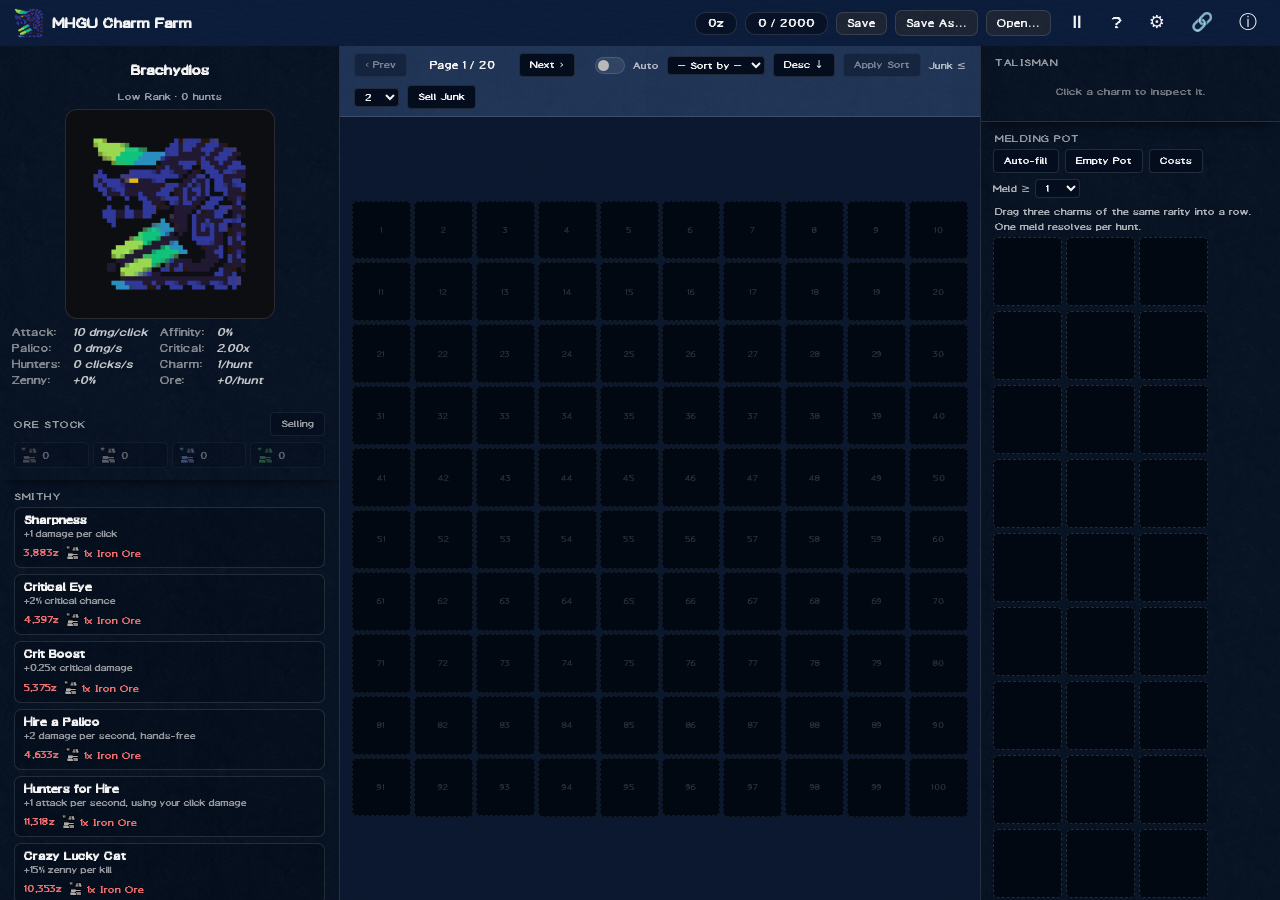
==== docs/index.html @ 4067bcff "Add MHGU Armor Viewer to the modal, and colour its links complementary Links were tinted with the th" ====
<!DOCTYPE html>
<html lang="en">
<head>
<meta charset="UTF-8">
<meta name="viewport" content="width=device-width, initial-scale=1.0">
<title>MHGU Charm Farm</title>
<link rel="icon" type="image/png" href="assets/icons/icon_talisman_r10.png">
<link rel="stylesheet" href="styles.css?v=35">
</head>
<body>
<div id="app">

  <!-- Title bar -->
  <header class="titlebar titlebar-header">
    <img class="title-icon" id="titleIcon" src="assets/MonsterIcons/MHGU-Brachydios_Icon.webp" alt="">
    <h1>MHGU Charm Farm</h1>
    <span id="zennyPill" class="progress-pill first" title="Zenny">0z</span>
    <span id="capacityPill" class="progress-pill" title="Charms in the box">0 / 2000</span>
    <!-- Hidden until the first one turns up: a pill reading "0" for the first several
         thousand hunts is just a reminder you haven't got one. -->
    <span id="godPill" class="progress-pill god-pill hidden" title="God charms found">
      <img src="assets/icons/icon_talisman_r10.png" alt="" class="god-pill-icon"><span id="godPillCount">0</span>
    </span>
    <!-- Same rule as the god pill: nothing to show until you've earned one. -->
    <span id="prestigePill" class="progress-pill prestige-pill hidden" title="Prestige">
      Prestige <span id="prestigePillCount">0</span>
    </span>
    <button id="saveBtn"   class="btn tiny">Save <span id="dirtyDot" class="dirty-dot hidden">●</span></button>
    <button id="saveAsBtn" class="btn tiny">Save As…</button>
    <button id="openBtn"   class="btn tiny">Open…</button>
    <input type="file" id="importFile" accept=".json,application/json" class="hidden">
    <button id="pauseBtn" class="icon-btn" title="Pause the farm" aria-label="Pause the farm" aria-pressed="false">&#9208;</button>
    <button id="helpBtn" class="icon-btn" title="Controls" aria-label="Controls">?</button>
    <button id="settingsBtn" class="icon-btn" title="Settings" aria-label="Settings">&#9881;</button>
    <button id="linksBtn" class="icon-btn" title="Other MHGU apps" aria-label="Other MHGU apps">&#128279;</button>
    <button id="aboutBtn" class="icon-btn" title="About / Attributions" aria-label="About">&#9432;</button>
  </header>

  <div class="farm-layout">

    <!-- The monster and your ore are docked to the top of the column and stay put
         while the smithy scrolls beneath them — you're reading both while you shop. -->
    <aside class="farm-col arena-col">
      <div class="arena-dock">
      <div class="arena">
        <div class="arena-name" id="arenaName">Brachydios</div>
        <div class="arena-rank" id="arenaRank">Low Rank · 0 hunts</div>
        <button type="button" class="arena-target" id="target" aria-label="Attack">
          <img id="targetImg" src="assets/MonsterIcons/MHGU-Brachydios_Icon.webp" alt="">
        </button>
        <!-- Two columns, filled by row. Down the left is where the damage comes from —
             your clicks, the Palicoes, the hired hunters. Down the right is what the
             hunt gives back for it. -->
        <div class="arena-stats">
          <span><b>Attack:</b> <i id="statDmg" title="Damage per click">1 dmg/click</i></span>
          <span><b>Affinity:</b> <i id="statCrit" title="Chance of a critical hit">0%</i></span>
          <span><b>Palico:</b> <i id="statDps">0 dmg/s</i></span>
          <span><b>Critical:</b> <i id="statCritMult" title="Critical damage multiplier">1.00x</i></span>
          <span><b>Hunters:</b> <i id="statAuto">0 clicks/s</i></span>
          <span><b>Charm:</b> <i id="statDrop">1/hunt</i></span>
          <!-- The two skills whose effect is otherwise invisible: everything else here
               shows up in the fight, but Crazy Lucky Cat and Good Luck only show up in
               your wallet and your ore stock. Kept as a pair on their own row. -->
          <span><b>Zenny:</b> <i id="statZenny" title="Crazy Lucky Cat">+0%</i></span>
          <span><b>Ore:</b> <i id="statOre" title="Good Luck">+0/hunt</i></span>
          <!-- No god charm count here: the titlebar pill carries it, and this panel is
               about the fight in front of you. -->
        </div>
      </div>

      <!-- Ore stays with the monster it came from — it's what you check as you shop.
           The heading carries the sell/buy toggle so the strip can be both shop windows
           without a second row of controls. -->
      <div class="panel-title ore-title">Ore stock
        <button type="button" id="oreModeBtn" class="nav-btn ore-mode">Selling</button>
      </div>
      <div class="ore-strip" id="oreStrip"></div>
      </div>

      <div class="panel-title">Smithy</div>
      <div class="shop" id="shop"></div>
    </aside>

    <!-- Charm box -->
    <div class="farm-col box-col">
      <div class="box-nav">
        <button id="prevPage" class="nav-btn">&lsaquo; Prev</button>
        <span id="pageIndicator" class="page-indicator">Page 1 / 20</span>
        <button id="nextPage" class="nav-btn">Next &rsaquo;</button>
        <span class="spacer"></span>
        <button type="button" class="toggle mini" id="autoSortToggle" role="switch" aria-checked="false"
          aria-label="Auto-sort after each hunt"
          title="Re-apply this sort after every hunt"></button>
        <span class="nav-label">Auto</span>
        <select id="sortKey" class="mini-select">
          <option value="">— Sort by —</option>
          <option value="rarity">Rarity</option>
          <option value="slots">Slots</option>
          <option value="value">Value</option>
          <option value="skill">Skill points</option>
          <option value="name">Skill name</option>
        </select>
        <button id="sortDir" class="nav-btn" title="Toggle sort direction">Desc ↓</button>
        <button id="applySort" class="nav-btn" disabled>Apply Sort</button>
        <label for="junkRarity" class="nav-label">Junk ≤</label>
        <select id="junkRarity" class="mini-select" title="Highest rarity Sell Junk will take">
          <option value="1">1</option>
          <option value="2" selected>2</option>
          <option value="3">3</option>
          <option value="4">4</option>
          <option value="5">5</option>
          <option value="6">6</option>
          <option value="7">7</option>
          <option value="8">8</option>
          <option value="9">9</option>
          <option value="10">10</option>
        </select>
        <button id="sellJunkBtn" class="nav-btn" title="Sell every charm up to that rarity. God charms are never sold.">Sell Junk</button>
      </div>
      <div class="box-grid-area">
        <div id="grid" class="box-grid"></div>
      </div>
    </div>

    <!-- Inspected talisman, then the melding pot -->
    <aside class="farm-col pot-col">
      <!-- The charm you're inspecting is docked to the top of the column and stays
           put while the pot scrolls under it — it's the thing you're reading while
           deciding what to feed in, so it shouldn't leave the screen to do it. -->
      <div class="detail-dock">
        <div class="panel-title">Talisman</div>
        <div class="detail" id="detail"></div>
      </div>

      <div class="panel-title">Melding Pot</div>
      <!-- Actions and status sit above the ten rows: the rows are tall enough to push
           anything under them off a 720px screen, and these are the controls you
           reach for most. -->
      <div class="pot-actions">
        <button id="autoFillBtn" class="nav-btn" title="Load rows from whatever you have three of">Auto-fill</button>
        <button id="emptyPotBtn" class="nav-btn" title="Send every charm in the pot back to the box">Empty Pot</button>
        <button id="costBtn" class="nav-btn" title="What each meld costs">Costs</button>
        <span class="pot-filter">
        <label for="meldMin" class="nav-label">Meld &ge;</label>
        <select id="meldMin" class="mini-select" title="Lowest rarity Auto-fill and Maximeld XIV will feed to the pot">
          <option value="1" selected>1</option>
          <option value="2">2</option>
          <option value="3">3</option>
          <option value="4">4</option>
          <option value="5">5</option>
          <option value="6">6</option>
          <option value="7">7</option>
          <option value="8">8</option>
          <option value="9">9</option>
          <option value="10">10</option>
        </select>
        </span>
      </div>
      <div class="pot-status" id="potStatus"></div>
      <div class="pot" id="pot"></div>
    </aside>

  </div>
</div>

<!-- Confirm -->
<div id="confirmModal" class="modal hidden">
  <div class="modal-card">
    <h2 id="confirmTitle">Confirm</h2>
    <div id="confirmBody"></div>
    <div class="row end gap">
      <button id="confirmOk" class="btn">OK</button>
      <button id="confirmCancel" class="btn">Cancel</button>
    </div>
  </div>
</div>

<!-- Melding costs -->
<div id="costModal" class="modal hidden">
  <div class="modal-card">
    <h2>Melding Costs</h2>
    <p class="muted">The fee is set by what you feed in, not by what comes back. Zenny only —
      the pot never asks for ore. A row you can't pay for says so instead of taking the charms.</p>
    <!-- Built from ROLL.meldFee every time the dialog opens, so it can't drift from the
         number actually charged, and so what you can afford is current. -->
    <div class="cost-table" id="costTable"></div>
    <div class="row end gap">
      <button id="costClose" class="btn">Close</button>
    </div>
  </div>
</div>

<!-- Other MHGU apps dialog -->
<div id="linksModal" class="modal hidden">
  <div class="modal-card">
    <h2>Other MHGU Apps</h2>
    <p class="muted">Companion fan tools by the same author. Each opens in a new tab.</p>
    <ul class="app-links">
      <li>
        <a href="https://armoredraven17.github.io/MHGU-Quest-Randomizer/" target="_blank" rel="noopener">Quest Randomizer</a>
        <span class="app-desc">Rolls random quests when you can't decide what to hunt.</span>
      </li>
      <li>
        <a href="https://armoredraven17.github.io/mhgu-collection-tracker/" target="_blank" rel="noopener">Collection Tracker</a>
        <span class="app-desc">Tracks which weapons, armor and Palico gear you own, and what it costs to finish them.</span>
      </li>
      <li>
        <a href="https://armoredraven17.github.io/mhgu-equipment-box/" target="_blank" rel="noopener">Equipment Box</a>
        <span class="app-desc">Mirrors the in-game box — 2000 hunter slots and 1000 Palico — so you can plan where things sit.</span>
      </li>
      <li>
        <a href="https://armoredraven17.github.io/MHGU-Bingo/" target="_blank" rel="noopener">Bingo</a>
        <span class="app-desc">Builds a bingo card of hunting goals, with a shareable seed so a group can race the same board.</span>
      </li>
      <li>
        <a href="https://armoredraven17.github.io/MHGU-Hunting-Log/" target="_blank" rel="noopener">Hunting Log</a>
        <span class="app-desc">Keeps a running record of your hunts — what you were after, what you wore, who came along.</span>
      </li>
      <li>
        <a href="https://armoredraven17.github.io/MHGU-Zenny-Gauntlet/" target="_blank" rel="noopener">Zenny Gauntlet</a>
        <span class="app-desc">A scored challenge run — fail a hunt or get carted and you lose that weapon/style combo for the rest of the run.</span>
      </li>
      <li>
        <a href="https://armoredraven17.github.io/mhgu-set-builder/" target="_blank" rel="noopener">Set Builder</a>
        <span class="app-desc">Assemble a full set by hand and see exactly which skills it activates.</span>
      </li>
      <li>
        <a href="https://armoredraven17.github.io/mhgu-weapon-trees/" target="_blank" rel="noopener">Weapon Trees</a>
        <span class="app-desc">Browse every weapon upgrade tree, with full stats on any node you click.</span>
      </li>
      <li>
        <a href="https://armoredraven17.github.io/MHGU-Challenge-Run/" target="_blank" rel="noopener">Challenge Run</a>
        <span class="app-desc">A permadeath challenge run — start from a root weapon, lose it on any quest failure, clear every Key Quest.</span>
      </li>
      <li class="current">
        <span class="app-name">Charm Farm <span class="app-here">you are here</span></span>
        <span class="app-desc">A Clicker/Idle game about beating up various Brachydios until you finally get the desired God Charms you always wanted.</span>
      </li>
      <li>
        <a href="https://armoredraven17.github.io/mhgu-talisman-bingo/" target="_blank" rel="noopener">Talisman Bingo</a>
        <span class="app-desc">A bingo card of talisman conditions — keep drawing charms until one finally fills the line you needed.</span>
      </li>
      <li>
        <a href="https://armoredraven17.github.io/mhgu-fishing/" target="_blank" rel="noopener">Fishing</a>
        <span class="app-desc">A fishing sim on the game's own tables — prepare at camp, travel to a locale, come home with the catch.</span>
      </li>
      <li>
        <a href="https://armoredraven17.github.io/mhgu-armor-viewer/" target="_blank" rel="noopener">Armor Viewer</a>
        <span class="app-desc">Renders a hunter in 3D with every armor piece swappable, so you can mix and match a set.</span>
      </li>
    </ul>
    <div class="row end gap">
      <button id="linksClose" class="btn">Close</button>
    </div>
  </div>
</div>

<!-- Controls -->
<div id="helpModal" class="modal hidden">
  <div class="modal-card">
    <h2>Controls</h2>

    <div class="set-title">The hunt</div>
    <dl class="help-list">
      <dt>Click the monster</dt><dd>Deal damage. At zero HP it drops charms, ore and zenny</dd>
      <dt><kbd>Space</kbd></dt><dd>Same as clicking — hold it down</dd>
      <dt>Smithy</dt><dd>Spend zenny <em>and</em> ore on upgrades. Ore comes from the variant wearing that ore's colours</dd>
      <dt>Palico vs hunter</dt><dd>A hired Palico adds flat damage per second. A
        <b>Hunter for Hire</b> throws a real attack instead — it uses your click damage and
        can crit, so hunters get better the more you've spent on hitting harder</dd>
      <dt>Ore chip</dt><dd>Click to sell that ore</dd>
      <dt>Prestige</dt><dd>Clears the smithy and starts the climb again for a permanent
        bonus to charms, damage and zenny. Upgrades, zenny, ore and rank reset, and the
        charm box is sold off into the new run's wallet. <b>God charms are never sold</b>
        — they, your unlocked themes and every hire are kept</dd>
      <dt>God charm</dt><dd>A <b>Creator Talisman</b> — rarity 10 — with three slots and
        <b>both</b> skills at the top of their range. Nothing below rarity 10 counts, however
        it rolls. It glows gold in the box, Sell Junk will never take one, and it can't be
        fed to the pot — melding one away could only ever be a mistake. If one drops while
        the box is full it takes the place of your cheapest ordinary charm rather than
        being lost</dd>
      <dt>Junk ≤</dt><dd>Sets the highest rarity Sell Junk will clear out</dd>
      <dt>Maximeld XIV</dt><dd>Reloads the Melding Pot after every hunt, taking whatever
        <b>Meld &ge;</b> allows. A Prestige sells the box off and stands him down, so the
        new run starts clear — click him to start the pot again, or let the box reach
        1900 of 2000 and he goes back on by himself rather than let drops be lost</dd>
      <dt>Neko (Means Cat)</dt><dd>Sells your junk charms at whatever <b>Junk &le;</b> is set
        to — handy because low rarities you never hold three of can't reach the pot at all</dd>
      <dt>Argosy Captain</dt><dd>Sells ore no remaining upgrade will ask for and trims the
        surplus of the rest, then buys the last few of anything an upgrade is nearly ready
        for — never so many that the upgrade itself falls out of reach</dd>
      <dt>Kokoto Gal</dt><dd>Spends your zenny and ore on upgrades, clearing a rung of the
        ore ladder before climbing to the next</dd>
      <dt>Guild Manager</dt><dd>Prestiges for you the moment the smithy is finished, and
        lends one attack per second for every Prestige you have — hires survive a Prestige,
        so those attacks are what you still have while the next climb starts from
        nothing, and they grow as the climbs get longer. Only appears once
        you have prestiged at least once</dd>
      <dt>Standing a hire down</dt><dd><b>Click a hire in the smithy</b> to stop them, and
        click again to put them back to work — useful when you're saving for something
        Kokoto would spend, or want the pot left alone. Every hire is a one-off costing a
        stack of G-rank ore, and they are kept through a Prestige</dd>
      <dt>Away from the tab</dt><dd>Palicoes and hired hunters keep working while the page
        is closed, up to 8 hours' worth. You're told what they caught when you come back</dd>
    </dl>

    <div class="set-title">The box and the pot</div>
    <dl class="help-list">
      <dt>Click a charm</dt><dd>Inspect it</dd>
      <dt>Drag to the pot</dt><dd>Load a charm into a melding slot</dd>
      <dt>Click a pot slot</dt><dd>Send that charm back to the box</dd>
      <dt>Melding</dt><dd>Three charms of the <b>same rarity</b> become one charm of the
        <b>next rarity up</b> — three rarity 1s make a rarity 2. Rarity 10 is the ceiling, so
        three 10s return a 10, which is still a fresh roll on the best table. As in the game,
        <b>one meld resolves per hunt</b> — load the pot, then go killing. Whatever has
        been waiting longest goes first, so a row you just filled never jumps ahead of one
        already on the stack. Each row shows how many hunts away its turn is</dd>
      <dt>Auto-fill</dt><dd>Loads rows from whatever you have three-of, best rarity first</dd>
      <dt><kbd>Ctrl</kbd> + <kbd>S</kbd></dt><dd>Save to a file</dd>
      <dt><kbd>Esc</kbd></dt><dd>Close a dialog</dd>
    </dl>

    <div class="set-title">The roster</div>
    <p class="muted">Every Brachydios below the Raging one is the same sprite wearing an ore's
      colours. Which ones can show up depends on your rank, matching the ranks that ore can
      actually be mined at in the game.</p>
    <div class="roster" id="roster"></div>

    <div class="row end gap">
      <button id="helpClose" class="btn">Close</button>
    </div>
  </div>
</div>

<!-- About / Attributions -->
<div id="aboutModal" class="modal hidden">
  <div class="modal-card">
    <h2>About / Attributions</h2>
    <p>An unofficial, non-commercial fan toy: grind a Brachydios for talismans, then feed
      three of a rarity into the Melding Pot to get one of the next rarity up. The charms it
      rolls are real — every skill and point value comes from the game's own charm tables, so
      nothing it produces is something MHGU couldn't give you.</p>
    <p><strong>Development:</strong> Built by the author with substantial help from
      <a href="https://claude.com/claude-code" target="_blank" rel="noopener">Claude Code</a>,
      Anthropic's AI coding tool. Most of the code, the data-extraction scripts and this page
      were written with AI assistance, reviewed and directed by the author.</p>
    <p><strong>Charm tables, ore names, prices and mining ranks:</strong> derived from
      <a href="https://mhgu.kiranico.com" target="_blank" rel="noopener">Kiranico</a> and the
      community MHGU database.</p>
    <p><strong>English item, skill and equipment names:</strong>
      <a href="https://github.com/JoeLago/MHGUDB-iOS" target="_blank" rel="noopener">MHGUDB-iOS</a> (MIT) &amp;
      <a href="https://github.com/gatheringhallstudios/MHGenDatabase" target="_blank" rel="noopener">gatheringhallstudios</a>
      community database. The game files store names in Japanese only, so the English naming
      throughout this tool comes from their work.</p>
    <p><strong>Talisman icons:</strong>
      <a href="https://monsterhunterwiki.org" target="_blank" rel="noopener">monsterhunterwiki.org</a> —
      licensed under <a href="https://creativecommons.org/licenses/by-sa/4.0/" target="_blank" rel="noopener">CC BY-SA 4.0</a>;
      adaptations shared under the same licence.</p>
    <p><strong>Monster and ore icons:</strong>
      <a href="https://monsterhunter.fandom.com/" target="_blank" rel="noopener">Monster Hunter Wiki (Fandom)</a> —
      licensed under <a href="https://creativecommons.org/licenses/by-sa/3.0/" target="_blank" rel="noopener">CC BY-SA 3.0</a>;
      adaptations shared under the same licence. The ore-coloured Brachydios variants are
      CSS recolours of those two icons — the base portrait at Low and High rank, the Raging
      one at G — and are shared under that same licence.</p>
    <p><strong>Menu textures and font:</strong> carried over from the MHGU Collection Tracker.</p>
    <p><strong>Source:</strong>
      <a href="https://github.com/ArmoredRaven17/mhgu-charm-farm" target="_blank" rel="noopener">github.com/ArmoredRaven17/mhgu-charm-farm</a>
      — MIT licensed, with the data and icon attributions above set out in full in
      <a href="https://github.com/ArmoredRaven17/mhgu-charm-farm/blob/master/NOTICE.md" target="_blank" rel="noopener">NOTICE.md</a>.</p>
    <p class="muted">Monster Hunter content is owned by Capcom. This tool is not affiliated
      with or endorsed by Capcom.</p>
    <div class="row end gap">
      <button id="aboutClose" class="btn">Close</button>
    </div>
  </div>
</div>

<!-- Settings -->
<div id="settingsModal" class="modal hidden">
  <div class="modal-card">
    <h2>Settings</h2>

    <div class="set-section">
      <div class="set-title">Storage</div>
      <div class="set-row">
        <div class="set-label">Save in this browser
          <span class="set-hint">Keeps your farm here so it loads automatically. Use Save to a file for backups or another device.</span></div>
        <button type="button" class="toggle" id="localSaveToggle" role="switch" aria-checked="true" aria-label="Save in this browser"></button>
      </div>
      <button id="clearLocalBtn" class="btn tiny">Clear browser save</button>
    </div>

    <div class="set-section">
      <div class="set-title">Interaction</div>
      <div class="set-row">
        <div class="set-label">Confirm before emptying or bulk-selling
          <span class="set-hint">Those two take the whole box at once.</span></div>
        <button type="button" class="toggle" id="confirmBulkToggle" role="switch" aria-checked="true" aria-label="Confirm before emptying or bulk-selling"></button>
      </div>
    </div>

    <div class="set-section">
      <div class="set-title">Run</div>
      <div class="set-row">
        <div class="set-label">Start over
          <span class="set-hint">Clears zenny, hunts, upgrades, ore, the box and the pot.</span></div>
      </div>
      <button id="resetRunBtn" class="btn tiny danger">Reset run</button>
    </div>

    <div class="set-section">
      <div class="set-title">Theme</div>
      <div id="swatches" class="swatches"></div>
    </div>

    <div class="row end gap">
      <button id="settingsClose" class="btn">Close</button>
    </div>
  </div>
</div>

<!-- Restore-session banner -->
<div id="restoreBanner" class="restore-banner hidden">
  <span>An unsaved farm from your last session was found.</span>
  <button id="restoreYes" class="btn tiny">Restore</button>
  <button id="restoreNo" class="btn tiny">Dismiss</button>
</div>

<!-- Hover card for a charm in the box or the pot. One node, moved and refilled —
     giving 100 cells their own tooltip element would be 100 nodes doing nothing. -->
<div id="charmTip" class="charm-tip hidden" role="tooltip" aria-hidden="true"></div>

<div id="toast" class="toast hidden"></div>

<script src="data/charm.js?v=1"></script>
<script src="data/skills.js?v=1"></script>
<script src="data/ores.js?v=1"></script>
<script src="roll.js?v=6"></script>
<script src="farm.js?v=41"></script>
<script src="box.js?v=14"></script>
<script src="ui.js?v=41"></script>
<script src="app.js?v=40"></script>
</body>
</html>
---- docs/styles.css ----
/* MHFU game font (falls back to sans-serif for glyphs it lacks) */
@font-face{
  font-family:'MHFU';
  src:url('fonts/mhfu_font.ttf') format('truetype');
  font-display:swap;
}

/* Theme variables set at runtime from the chosen colour (see app.js). */
:root{
  --bg:#3e3e3e; --bg1:#000; --grid-bg:#141018; --content-bg:#0e0d11; --panel-bg:#141418;
  --bg2:#333; --nav-bg:#2b2b2b; --accent:#7a7a7a; --accent-hover:#9a9a9a;
  /* Toolbar controls — set per theme in app.js, at a pinned darkness so --text
     reads on them everywhere. These are the pre-theme defaults. */
  --control-bg:#141414; --control-bg-hover:#181818; --control-active:#0e0e0e;
  --text:#f3f3f3; --text-dim:#fff; --line:#ffffff1f;
  --positive:#7fdc7f; --negative:#f07070;
}

*{box-sizing:border-box;scrollbar-color:var(--accent) var(--bg2);scrollbar-width:thin}
::-webkit-scrollbar{width:8px;height:8px}
::-webkit-scrollbar-track{background:var(--bg2)}
::-webkit-scrollbar-thumb{background:var(--accent);border-radius:4px}
::-webkit-scrollbar-thumb:hover{background:var(--accent-hover)}

html,body{margin:0;height:100%;overflow:hidden}
body{
  font-family:'MHFU',"Segoe UI",system-ui,sans-serif;font-size:14px;color:var(--text);
  background:var(--bg);-webkit-user-select:none;user-select:none;
}
input,select,button,textarea{font-family:inherit}
#app{display:flex;flex-direction:column;height:100vh}
.hidden{display:none !important}
kbd{
  background:#ffffff1a;border:1px solid var(--line);border-radius:3px;
  padding:0 4px;font-size:.85em;font-family:inherit
}

/* ── Title bar ───────────────────────────────────────────────────────── */
.titlebar{display:flex;align-items:center;gap:8px;padding:8px 14px;flex-shrink:0}
.titlebar-header{
  background-image:
    linear-gradient(color-mix(in srgb,var(--accent) 90%,transparent),color-mix(in srgb,var(--accent) 90%,transparent)),
    url('assets/titlebar-background.png');
  background-size:auto 100%;background-position:left center;background-repeat:repeat;
}
.title-icon{width:30px;height:30px;object-fit:contain}
.titlebar h1{font-size:15px;font-weight:600;margin:0}
.progress-pill{
  background:rgba(0,0,0,.35);border:1px solid var(--line);
  border-radius:10px;padding:5px 12px;font-size:13px;white-space:nowrap;
  font-variant-numeric:tabular-nums
}
.progress-pill.first{margin-left:auto}
.dirty-dot{color:#ffd24a;font-size:11px;vertical-align:middle}
.icon-btn{
  background:transparent;border:none;color:var(--text);font-size:18px;cursor:pointer;
  padding:6px 9px;border-radius:6px;line-height:1
}
.icon-btn:hover{background:#ffffff1a}

.btn{
  background:#ffffff14;color:var(--text);border:1px solid var(--line);border-radius:7px;
  padding:8px 14px;cursor:pointer;font-size:14px
}
.btn:hover{background:#ffffff24}
.btn:disabled{opacity:.5;cursor:not-allowed}
.btn.danger{background:#6a2020;border-color:#8a3030}
.btn.danger:hover{background:#833030}
/* Save / Save As… / Open. Same --control-bg as the toolbar buttons, not --bg2:
   --bg2 is the lightest value in the scheme, so these came out lighter than the
   titlebar they sit on. */
.btn.tiny{
  padding:5px 10px;font-size:12px;
  background-image:
    linear-gradient(color-mix(in srgb,var(--control-bg) 88%,transparent),color-mix(in srgb,var(--control-bg) 88%,transparent)),
    url('assets/banner-background.png');
  background-position:right
}
.btn.tiny:hover{
  background-image:
    linear-gradient(color-mix(in srgb,var(--control-bg-hover) 88%,transparent),color-mix(in srgb,var(--control-bg-hover) 88%,transparent)),
    url('assets/banner-background.png')
}

.nav-btn{
  font-size:11px;line-height:16px;padding:3px 10px;background:var(--control-bg);
  border:1px solid var(--line);border-radius:4px;color:var(--text);cursor:pointer
}
.nav-btn:not(:disabled):hover{background:var(--control-bg-hover)}
.nav-btn:disabled{opacity:.4;cursor:default}
.mini-select{
  background:var(--control-bg);color:var(--text);border:1px solid var(--line);border-radius:4px;
  padding:3px 6px;font-size:11px
}
.page-indicator{font-variant-numeric:tabular-nums;min-width:96px;text-align:center}
.nav-label{font-size:11px;opacity:.7}

/* ── Layout ──────────────────────────────────────────────────────────── */
.farm-layout{
  display:flex;flex:1;min-height:0;overflow:hidden;
  background-color:var(--content-bg);
  background-image:
    linear-gradient(color-mix(in srgb,var(--content-bg) 84%,transparent),color-mix(in srgb,var(--content-bg) 84%,transparent)),
    url('assets/rockyTextureDark.png');
  background-repeat:repeat;background-size:auto,200px 200px;
}
.farm-col{display:flex;flex-direction:column;min-height:0;min-width:0}
/* The side columns overflow their height by design and scroll. Without this, flex
   compresses each child to make them fit instead — which squashed the pot's status
   line to two lines and let its text spill over the slots below it. Let the children
   keep their natural height and let the column scroll. */
.arena-col > *,.pot-col > *{flex-shrink:0}

/* The monster and your ore ride at the top of the column while the smithy scrolls
   under them. Same deal as the talisman dock: its own opaque background, because a
   transparent sticky element would let the shop rows show through, and a height cap
   with its own scroll so a tall arena can't bury the shop on a short window. */
.arena-dock{
  position:sticky;top:0;z-index:5;
  max-height:64%;overflow-y:auto;
  background-color:var(--panel-bg);
  background-image:
    linear-gradient(color-mix(in srgb,var(--panel-bg) 90%,transparent),color-mix(in srgb,var(--panel-bg) 90%,transparent)),
    url('assets/rockyTextureDark2.png');
  background-repeat:repeat;background-size:auto,200px 200px;
  box-shadow:0 8px 12px -8px rgba(0,0,0,.75)
}
/* Wider than the pot column: the arena stats spell out their units ("10,000 dmg/click"),
   and at 300px the longest of them wrapped onto a second line from the very first hunt. */
.arena-col{flex:0 0 340px;border-right:1px solid var(--line);overflow-y:auto}
.pot-col{flex:0 0 300px;border-left:1px solid var(--line);overflow-y:auto}
.arena-col,.pot-col{
  background-color:var(--panel-bg);
  background-image:
    linear-gradient(color-mix(in srgb,var(--panel-bg) 90%,transparent),color-mix(in srgb,var(--panel-bg) 90%,transparent)),
    url('assets/rockyTextureDark2.png');
  background-repeat:repeat;background-size:auto,200px 200px;
}
.box-col{flex:1 1 auto}
.panel-title{
  font-size:11px;text-transform:uppercase;letter-spacing:.5px;opacity:.6;
  padding:12px 14px 6px;flex-shrink:0
}

/* ── Arena ───────────────────────────────────────────────────────────── */
.arena{padding:6px 12px 14px;text-align:center;position:relative}
.arena-name{font-size:15px;font-weight:700;line-height:1.25;margin:0 0 2px;min-height:38px;
  display:flex;align-items:center;justify-content:center}
.arena-rank{font-size:11px;opacity:.6;margin-bottom:8px}
/* The monster is a button so it's keyboard-reachable and gets a real focus ring;
   the sprite inside carries the variant tint. */
.arena-target{
  position:relative;width:100%;aspect-ratio:1;max-width:210px;margin:0 auto;
  border:1px solid var(--line);border-radius:12px;background:#0c0e12;
  display:flex;align-items:center;justify-content:center;cursor:pointer;overflow:hidden;
  transition:transform .06s,filter .12s
}
.arena-target:hover{filter:brightness(1.12)}
/* A paused monster reads as switched off rather than merely idle — the arena line
   says so too, but the tile is what you are looking at. */
.arena-target.paused{filter:grayscale(.85) brightness(.6);cursor:default}
.arena-target.paused:hover{filter:grayscale(.85) brightness(.6)}
.icon-btn.paused{color:#ffd24a}
.arena-target:active{transform:scale(.97)}
/* A Palico or a hired hunter landing a blow should move the tile the same way your own
   click does — :active only fires for a real pointer press, so their attacks left the
   monster perfectly still while damage poured into it. An animation rather than a class
   toggle, because at thirty attacks a second the hits overlap and a toggle would just
   pin the tile at the pressed size. Restarted per hit by removing and re-adding. */
.arena-target.struck{animation:tilepunch .09s ease-out}
@keyframes tilepunch{
  0%{transform:scale(1)}
  45%{transform:scale(.97)}
  100%{transform:scale(1)}
}
@media (prefers-reduced-motion:reduce){
  .arena-target.struck{animation:none}
}
.arena-target img{
  width:82%;height:82%;object-fit:contain;pointer-events:none;
  transition:filter .2s
}
/* The game shows no health bar and no damage figures, so a blow reads as a mark where
   it landed and nothing else — pale yellow for an ordinary hit, pink for a critical.
   Drawn over the sprite rather than filtering it: the sprite's own `filter` carries
   that variant's tint, and a second filter would replace it rather than compose. */
.slash{
  position:absolute;pointer-events:none;z-index:4;
  width:58%;height:4px;border-radius:3px;
  background:linear-gradient(90deg,transparent,#fff3b0 20%,#fffbe6 50%,#fff3b0 80%,transparent);
  box-shadow:0 0 8px rgba(255,240,160,.8);
  animation:slashcut .26s ease-out forwards
}
.slash.crit{
  height:6px;
  background:linear-gradient(90deg,transparent,#ff5ab4 18%,#ffd9ec 50%,#ff5ab4 82%,transparent);
  box-shadow:0 0 12px rgba(255,90,180,.95);
  animation-duration:.34s
}
/* The Palico's contribution — a claw swipe rather than a weapon stroke, so it reads as
   someone else helping rather than as one of your own blows. Three small white marks
   in parallel: the element itself is the middle claw and the two pseudo-elements are
   the outer pair, offset perpendicular to the stroke. They sit inside the parent's
   rotation, so the group stays parallel at whatever angle the swipe landed, and inside
   its transform, so they sweep out together on the same animation.
   The outer two are shorter, because a claw mark that's a perfect rectangle of three
   equal lines reads as a barcode. */
.slash.palico{
  width:26%;height:2px;
  background:linear-gradient(90deg,transparent,#ffffff 22%,#ffffff 78%,transparent);
  box-shadow:0 0 5px rgba(255,255,255,.7);
  animation-duration:.22s
}
.slash.palico::before,.slash.palico::after{
  content:"";position:absolute;left:12%;right:12%;height:2px;
  background:inherit;box-shadow:inherit;border-radius:3px
}
.slash.palico::before{top:-5px}
.slash.palico::after{top:5px}
@keyframes slashcut{
  0%  {opacity:0;transform:translate(-50%,-50%) rotate(var(--a,0deg)) scaleX(.2)}
  30% {opacity:1;transform:translate(-50%,-50%) rotate(var(--a,0deg)) scaleX(1)}
  100%{opacity:0;transform:translate(-50%,-50%) rotate(var(--a,0deg)) scaleX(1.12)}
}
/* Still show where the blow landed, just without the sweep. */
@media (prefers-reduced-motion:reduce){
  .slash{animation:slashfade .26s ease-out forwards}
  @keyframes slashfade{0%{opacity:1}100%{opacity:0}}
}

.arena-stats{
  /* Four columns, not two: label, value, label, value. Each pair keeps its own pair of
     columns, so the labels line up down the panel and every figure starts at the same
     x instead of wherever its label happened to end. The label columns take exactly the
     width of the longest name, and so does the first value column — splitting the spare
     room evenly between the two value columns instead gave the left one less than
     "10,000 dmg/click" needs and wrapped it. Only the last column takes the slack. */
  display:grid;grid-template-columns:max-content max-content max-content 1fr;
  gap:5px 12px;font-size:12.5px;opacity:.8;
  margin-top:8px;text-align:left
}
/* The wrappers exist to keep a label and its value together in the markup — and so the
   god charm line can be shown or hidden as one thing. They must not become grid cells
   themselves, or each pair would land in a single column. */
.arena-stats > span{display:contents}
.arena-stats i{font-variant-numeric:tabular-nums}
.arena-stats b{font-weight:400;opacity:.65}

/* ── Ore stock ───────────────────────────────────────────────────────── */
.ore-strip{
  display:grid;grid-template-columns:repeat(auto-fill,minmax(64px,1fr));gap:4px;
  padding:0 14px 12px
}
.ore-chip{
  display:flex;align-items:center;gap:4px;padding:3px 5px;border-radius:5px;
  border:1px solid var(--line);background:#00000030;font-size:11px;cursor:pointer;
  font-variant-numeric:tabular-nums;color:var(--text)
}
.ore-chip:hover{background:#ffffff14;border-color:var(--accent-hover)}
/* Buying reads as the opposite of selling: the chip is tinted rather than plain, so a
   glance at the strip tells you which way a click will send your money. */
.ore-chip.buying{border-color:var(--accent-hover);background:#ffffff0f}
.ore-chip.buying:hover{background:#ffffff24}
/* The toggle rides in the Ore stock heading, so the strip gains a second mode without
   costing a row of vertical space in a column that is already tall. */
.ore-title{display:flex;align-items:center;gap:8px}
.ore-mode{margin-left:auto;text-transform:none;letter-spacing:0}
.ore-mode.buying{border-color:var(--accent-hover);color:var(--accent-hover)}
.ore-chip img{width:18px;height:18px;object-fit:contain;image-rendering:auto}
.ore-chip.none{opacity:.35;cursor:default}
.ore-chip.none:hover{background:#00000030;border-color:var(--line)}

/* ── Shop ────────────────────────────────────────────────────────────── */
.shop{padding:0 14px 16px;display:flex;flex-direction:column;gap:6px}
.shop-item{
  border:1px solid var(--line);border-radius:7px;padding:7px 9px;background:#00000030;
  cursor:pointer;text-align:left;color:var(--text);width:100%
}
.shop-item:hover{background:#ffffff12;border-color:var(--accent-hover)}
.shop-item.maxed{opacity:.5;cursor:default}
.shop-item.maxed:hover{background:#00000030;border-color:var(--line)}
/* An employed hire stays live — the row is the switch that stands them down. */
.shop-item.hire .shop-lv{color:var(--positive);font-weight:600}
.shop-item.hire.paused{opacity:.5}
.shop-item.hire.paused .shop-lv{color:#e8b888}
.shop-item.hire.paused .shop-name{text-decoration:line-through;text-decoration-thickness:1px}
.shop-row{display:flex;justify-content:space-between;align-items:baseline;gap:8px}
.shop-name{font-size:12.5px;font-weight:600}
.shop-lv{font-size:11px;opacity:.6;font-variant-numeric:tabular-nums;flex-shrink:0}
.shop-desc{font-size:10.5px;opacity:.6;margin-top:1px;line-height:1.35}
.shop-cost{
  font-size:11px;margin-top:4px;display:flex;align-items:center;gap:6px;flex-wrap:wrap;
  font-variant-numeric:tabular-nums
}
.shop-cost img{width:15px;height:15px;object-fit:contain;vertical-align:-3px}
.shop-cost .afford{color:var(--positive)}
.shop-cost .short{color:var(--negative)}
/* Prestige closes the smithy list. Gold when it's ready, because it's the same kind of
   event as a god charm — the thing you were working towards, not another purchase. */
.prestige-panel{margin-top:10px;border-top:1px solid var(--line)}
.prestige-panel.ready{border-color:#ffd24a;color:#ffd24a}
.prestige-panel.ready .shop-desc{color:#ffd24a;opacity:.8}
.prestige-panel.ready:hover{background:#ffd24a1a}

/* ── Charm box ───────────────────────────────────────────────────────── */
.box-nav{
  display:flex;align-items:center;flex-wrap:wrap;gap:8px;padding:7px 14px;flex-shrink:0;
  border-bottom:1px solid var(--line);font-size:12px;
  background-color:var(--nav-bg);
  background-image:
    linear-gradient(color-mix(in srgb,var(--nav-bg) 82%,transparent),color-mix(in srgb,var(--nav-bg) 82%,transparent)),
    url('assets/sidebar-background-texture1.png');
  background-size:auto;background-position:left center;background-repeat:repeat;
}
.box-nav .spacer{margin-left:auto}
/* `container-type:size` lets the grid size itself against this box in both axes,
   so the largest square that fits falls out of one min() — no JS measuring. */
.box-grid-area{
  flex:1 1 auto;min-width:0;min-height:0;container-type:size;
  display:flex;align-items:center;justify-content:center;
  padding:10px 12px;overflow:auto
}
.box-grid{
  display:grid;grid-template-columns:repeat(10,1fr);gap:3px;
  width:min(100%,100cqh);aspect-ratio:1;flex-shrink:0;
  align-content:start;user-select:none
}

/* The cell body is the theme colour and rarity is a translucent wash over it,
   matching the Equipment Box. The icon sits above the wash on z-index 1. */
.box-cell{
  position:relative;aspect-ratio:1;min-width:0;padding:4px;
  display:flex;align-items:center;justify-content:center;
  border:1px solid var(--line);border-radius:5px;background:var(--grid-bg);
  cursor:pointer;overflow:hidden;
  transition:border-color .12s,filter .12s
}
.box-cell::after{
  content:"";position:absolute;inset:0;border-radius:inherit;pointer-events:none;opacity:0
}
.box-cell.filled::after{opacity:1}
.box-cell.empty{
  background:color-mix(in srgb,var(--grid-bg) 55%,#000);
  border-style:dashed;border-color:#ffffff14
}
.box-cell.empty:hover{border-color:var(--accent-hover);background:color-mix(in srgb,var(--grid-bg) 75%,#000)}
.box-cell.filled:hover{border-color:var(--accent-hover);filter:brightness(1.18)}
.box-cell .cell-icon{
  width:85%;height:85%;object-fit:contain;display:block;pointer-events:none;
  position:relative;z-index:1
}
.box-cell.empty .cell-slot{
  font-size:9px;color:#ffffff26;pointer-events:none;font-variant-numeric:tabular-nums
}
.box-cell[draggable="true"]{cursor:grab}
.box-cell.drag-source{opacity:.35;cursor:grabbing}
.box-cell.selected{border-color:#fff !important;box-shadow:inset 0 0 0 1px #fff}
/* A charm that just came out of the pot, so the eye can find it in 500 slots. */
.box-cell.fresh{animation:freshpulse 1.4s ease-out}
@keyframes freshpulse{
  0%,100%{box-shadow:none}
  15%{box-shadow:inset 0 0 0 2px #ffd24a,0 0 10px #ffd24a}
  60%{box-shadow:inset 0 0 0 2px #ffd24a}
}

/* God charm — three slots and both skills at the top of their range. Rare enough
   that it should announce itself across a 100-cell grid, so it gets a slow pulse
   rather than a static border. */
.box-cell.god,.pot-slot.god{border-color:#ffd24a !important;animation:godglow 1.9s ease-in-out infinite}
@keyframes godglow{
  0%,100%{box-shadow:inset 0 0 0 1px #ffd24a,0 0 4px rgba(255,210,74,.45)}
  50%{box-shadow:inset 0 0 0 1px #ffeaa0,0 0 13px rgba(255,210,74,.95)}
}
@media (prefers-reduced-motion:reduce){
  .box-cell.god,.pot-slot.god{
    animation:none;box-shadow:inset 0 0 0 1px #ffd24a,0 0 9px rgba(255,210,74,.8)
  }
}
/* The find gets the loud line; the hunt count sits under it as a quieter footnote. */
.tip-god{
  display:block;margin-top:4px;font-size:10px;font-weight:700;letter-spacing:.06em;
  line-height:1.3;text-transform:uppercase;color:#ffd24a;
  text-shadow:0 0 6px rgba(255,210,74,.55)
}
.tip-god-found{
  display:block;margin-top:1px;font-size:9.5px;font-weight:400;letter-spacing:.04em;
  line-height:1.3;text-transform:uppercase;color:#ffd24a;opacity:.72
}
.detail-god{text-align:center;margin-bottom:2px}
/* Slots read as three fixed-width characters, so --- / O-- / OO- / OOO stack into a
   column you can scan without reading the number. Monospaced, or the O and the -
   are different widths and the rows stop lining up. */
.slot-text{font-family:ui-monospace,SFMono-Regular,Menlo,Consolas,monospace;letter-spacing:.12em}
/* The titlebar tally. Same pill as zenny and capacity so the row stays even, but
   wearing the god charm's gold — it's the one number in the bar you'd brag about. */
.god-pill{
  display:inline-flex;align-items:center;gap:5px;
  border-color:#ffd24a;color:#ffd24a;font-weight:700;
  box-shadow:0 0 7px rgba(255,210,74,.35)
}
.god-pill-icon{width:15px;height:15px;object-fit:contain;image-rendering:auto}
/* Prestige is a rank, not a trophy, so it takes the accent rather than the god charm's
   gold — two gold pills side by side would read as one thing. */
.prestige-pill{
  border-color:var(--accent-hover);color:var(--accent-hover);font-weight:700;
  letter-spacing:.02em
}

/* Rarity wash — the game's own box-cell tinting. */
.box-cell.rarity-1::after  { background:rgba(224,224,224,.42) }
.box-cell.rarity-2::after  { background:rgba(192,160,220,.42) }
.box-cell.rarity-3::after  { background:rgba(212,204,  0,.42) }
.box-cell.rarity-4::after  { background:rgba(216,112,144,.42) }
.box-cell.rarity-5::after  { background:rgba( 72,180, 72,.42) }
.box-cell.rarity-6::after  { background:rgba( 56,136,232,.42) }
.box-cell.rarity-7::after  { background:rgba(212, 56, 56,.42) }
.box-cell.rarity-8::after  { background:rgba( 32,184,184,.42) }
.box-cell.rarity-9::after  { background:rgba(232,128, 48,.42) }
.box-cell.rarity-10::after { background:rgba(255, 80,160,.42) }

/* Slot pips along the bottom edge, same idea as the Equipment Box's deco strip:
   bar length reads as capacity, one segment always means one slot. */
.cell-slots{
  position:absolute;left:4px;bottom:3px;height:3px;z-index:2;
  display:flex;gap:2px;pointer-events:none;
  width:calc((100% - 12px) / 3 * var(--slots,3) + (var(--slots,3) - 1) * 2px)
}
.cell-slots span{
  flex:1;border-radius:1px;background:#7fd0ff;box-shadow:0 0 0 1px rgba(0,0,0,.45)
}

/* ── Melding pot ─────────────────────────────────────────────────────── */
.pot{display:flex;flex-direction:column;gap:5px;padding:0 12px 12px}
.pot-row{
  display:grid;grid-template-columns:repeat(3,1fr) auto;gap:4px;align-items:center
}
.pot-slot{
  position:relative;aspect-ratio:1;border:1px dashed #ffffff26;border-radius:5px;
  background:color-mix(in srgb,var(--grid-bg) 55%,#000);
  display:flex;align-items:center;justify-content:center;cursor:pointer;overflow:hidden
}
.pot-slot.filled{border-style:solid;border-color:var(--line);background:var(--grid-bg)}
.pot-slot::after{
  content:"";position:absolute;inset:0;border-radius:inherit;pointer-events:none;opacity:0
}
.pot-slot.filled::after{opacity:1}
.pot-slot img{width:80%;height:80%;object-fit:contain;position:relative;z-index:1;pointer-events:none}
.pot-slot.drag-over{border-color:#80c0ff !important;box-shadow:inset 0 0 0 2px #4a8acc}
.pot-slot.rarity-1::after  { background:rgba(224,224,224,.42) }
.pot-slot.rarity-2::after  { background:rgba(192,160,220,.42) }
.pot-slot.rarity-3::after  { background:rgba(212,204,  0,.42) }
.pot-slot.rarity-4::after  { background:rgba(216,112,144,.42) }
.pot-slot.rarity-5::after  { background:rgba( 72,180, 72,.42) }
.pot-slot.rarity-6::after  { background:rgba( 56,136,232,.42) }
.pot-slot.rarity-7::after  { background:rgba(212, 56, 56,.42) }
.pot-slot.rarity-8::after  { background:rgba( 32,184,184,.42) }
.pot-slot.rarity-9::after  { background:rgba(232,128, 48,.42) }
.pot-slot.rarity-10::after { background:rgba(255, 80,160,.42) }

/* The pot resolves one row per hunt, so a row's control is a queue position, not a
   button. "Next hunt" is the one that resolves on the next kill. */
.pot-queue{
  font-size:9.5px;line-height:13px;padding:3px 6px;border-radius:4px;min-width:56px;
  text-align:center;border:1px solid transparent;white-space:nowrap
}
.pot-queue.next{
  background:#1d3a1d;border-color:#3f7a3f;color:#9ce89c;font-weight:600
}
.pot-queue.waiting{background:#00000040;border-color:var(--line);opacity:.75}
.pot-queue.blocked{background:#3a1d1d;border-color:#7a3f3f;color:#e8a0a0}
.pot-queue.idle{opacity:0}
.pot-status{font-size:11px;opacity:.7;min-height:30px;padding:6px 14px 2px;line-height:1.4}
.pot-actions{display:flex;gap:6px;padding:0 12px;flex-wrap:wrap;align-items:center}
/* The row wraps in a 300px column, so the rarity floor and its label travel as one
   piece — a label stranded at the end of one line with its dropdown on the next
   reads as two unrelated controls. */
.pot-filter{display:inline-flex;align-items:center;gap:5px}

/* ── Detail ──────────────────────────────────────────────────────────── */
/* Docked to the top of the pot column, so the pot scrolls beneath it while the charm
   you're inspecting stays readable. It needs its own opaque background — a sticky
   element with a transparent one would let the slots slide through it — and matching
   the column's texture keeps the seam invisible.
   Capped in height so a charm with two skills can't grow tall enough to bury the pot
   on a short window; it scrolls inside itself if it ever gets there. */
.detail-dock{
  position:sticky;top:0;z-index:5;
  max-height:60%;overflow-y:auto;
  background-color:var(--panel-bg);
  background-image:
    linear-gradient(color-mix(in srgb,var(--panel-bg) 90%,transparent),color-mix(in srgb,var(--panel-bg) 90%,transparent)),
    url('assets/rockyTextureDark2.png');
  background-repeat:repeat;background-size:auto,200px 200px;
  box-shadow:0 8px 12px -8px rgba(0,0,0,.75)
}
.detail{
  border-bottom:1px solid var(--line);padding:2px 14px 12px
}
.detail-empty{opacity:.45;font-size:11.5px;text-align:center;padding:12px 0}
.detail-name{font-size:15px;font-weight:700;text-align:center;line-height:1.25;margin:2px 0 6px}
.detail-icon-wrap{
  width:54px;height:54px;border-radius:6px;display:flex;align-items:center;justify-content:center;
  background:#1c1c24;border:1px solid #3a3a50;margin:0 auto 6px;overflow:hidden
}
.detail-icon-wrap img{width:80%;height:80%;object-fit:contain}
.detail-section-title{
  font-size:11px;text-transform:uppercase;letter-spacing:.5px;opacity:.6;margin:12px 0 5px
}
.stat-row{
  display:flex;justify-content:space-between;gap:10px;padding:3px 0;font-size:12.5px;
  border-bottom:1px solid #ffffff0d
}
.stat-row .k{opacity:.7;min-width:0;overflow:hidden;text-overflow:ellipsis;white-space:nowrap}
.stat-row .v{font-variant-numeric:tabular-nums;text-align:right;flex-shrink:0}
.stat-row .v.pos{color:var(--positive)}
.stat-row .v.neg{color:var(--negative)}
.detail-actions{display:flex;gap:6px;margin:10px 0 0}
.detail-actions .btn{flex:1;padding:6px 8px;font-size:12.5px;text-align:center}

/* ── Modals ──────────────────────────────────────────────────────────── */
.modal{
  position:fixed;inset:0;background:#000000a8;display:flex;align-items:center;
  justify-content:center;z-index:20;padding:20px
}
/* The confirm is always raised *by* another dialog — Reset Run and Clear browser save
   both come from Settings — and it's first in the markup, so at a shared z-index the
   dialog that opened it paints over the top. It's the only modal that stacks, so it's
   the only one that needs a layer of its own. */
#confirmModal{z-index:25}
.modal-card{position:relative;background:var(--bg2);border:1px solid var(--line);border-radius:10px;
  padding:20px;max-width:560px;width:100%;max-height:82vh;overflow-y:auto}
.modal-card h2{margin:0 0 14px;font-size:18px}
.modal-card p{margin:0 0 10px;line-height:1.45}
.modal-card a{color:color-mix(in srgb, hsl(from var(--accent) calc(h + 180) 75% 60%) 50%, var(--text))}
.modal-card .muted{color:var(--text-dim);font-size:13px;opacity:.75}
.row{display:flex;align-items:center}
.row.gap{gap:8px}
.row.end{justify-content:flex-end}

.help-list{
  display:grid;grid-template-columns:auto 1fr;gap:4px 14px;margin:0 0 16px;
  align-items:baseline;font-size:13px
}
.help-list dt{white-space:nowrap;opacity:.9}
.help-list dd{margin:0;opacity:.75;line-height:1.4}

.set-section{margin-bottom:18px}
.set-title{font-size:11px;text-transform:uppercase;letter-spacing:.5px;opacity:.6;margin-bottom:8px}
.set-row{display:flex;align-items:flex-start;gap:12px;margin-bottom:10px}
.set-label{flex:1;font-size:13px;display:flex;flex-direction:column;gap:2px}
.set-hint{font-size:11px;opacity:.6;line-height:1.4}
.toggle{
  flex-shrink:0;width:38px;height:21px;padding:0;margin-top:1px;position:relative;cursor:pointer;
  border:1px solid var(--line);border-radius:11px;background:#ffffff14;
  transition:background .18s,border-color .18s
}
.toggle::after{
  content:"";position:absolute;top:2px;left:2px;width:15px;height:15px;border-radius:50%;
  background:#b9b9b9;transition:transform .18s,background .18s
}
.toggle[aria-checked="true"]{background:var(--accent-hover);border-color:var(--accent-hover)}
.toggle[aria-checked="true"]::after{transform:translateX(17px);background:#fff}
.toggle:hover{filter:brightness(1.15)}
/* Toolbar-sized, to sit level with the 22px nav buttons rather than tower over them. */
.toggle.mini{width:30px;height:17px;margin-top:0;flex-shrink:0}
.toggle.mini::after{width:11px;height:11px;top:2px;left:2px}
.toggle.mini[aria-checked="true"]::after{transform:translateX(13px)}
.swatches{display:grid;grid-template-columns:repeat(4,1fr);gap:9px;margin-bottom:15px}
.swatch{aspect-ratio:1;border-radius:8px;border:2px solid transparent;cursor:pointer;position:relative;overflow:hidden}
.swatch.sel{border-color:#fff}
/* Not yet hunted: a placeholder tile, deliberately unreadable as a colour choice. */
.swatch.locked{cursor:default}
.swatch.locked .swatch-icon{opacity:.35;filter:grayscale(1)}
.swatch.locked span{opacity:.6;font-style:italic}
.swatch.locked:hover{filter:none}
.swatch-icon{position:absolute;top:7%;left:50%;transform:translateX(-50%);width:60%;pointer-events:none;filter:drop-shadow(0 1px 2px rgba(0,0,0,.45))}
.swatch span{position:absolute;bottom:0;left:0;right:0;text-align:center;font-size:10px;line-height:1.6;color:#fff;background:rgba(0,0,0,.45)}

/* The variant roster, shown in Help so the tint ladder is legible without
   grinding to G rank to discover it. */
.roster{display:grid;grid-template-columns:repeat(auto-fill,minmax(88px,1fr));gap:8px;margin-bottom:14px}
.roster-item{text-align:center;font-size:10.5px;line-height:1.3;opacity:.9}
.roster-item img{width:46px;height:46px;object-fit:contain;display:block;margin:0 auto 3px}
.roster-rank{font-size:10px;opacity:.55}

/* The melding fee ladder. One grid for the whole table so the icon, name, fee and
   result each keep their own column and the fees line up as a readable curve. */
.cost-table{
  display:grid;grid-template-columns:auto auto max-content 1fr;
  gap:5px 10px;align-items:center;font-size:12.5px;margin-bottom:16px
}
.cost-row{display:contents}
.cost-row img{width:22px;height:22px;object-fit:contain}
.cost-name{white-space:nowrap;opacity:.9}
.cost-fee{font-variant-numeric:tabular-nums;text-align:right;white-space:nowrap}
.cost-out{opacity:.75;line-height:1.35}
.cost-note{opacity:.6;font-size:11.5px}
/* Same green/red the smithy uses for "can you pay for this". */
.cost-fee.afford{color:var(--positive)}
.cost-fee.short{color:var(--negative)}
/* The row itself draws no box (display:contents), so opacity has to go on the cells. */
.cost-head{font-size:11px;text-transform:uppercase;letter-spacing:.5px}
.cost-head span{white-space:nowrap;opacity:.55}

/* ── Charm hover card ────────────────────────────────────────────────── */
/* pointer-events:none matters: the card is placed next to the cell you're on, and
   a card that could take the pointer would flicker the moment it overlapped it. */
.charm-tip{
  position:fixed;z-index:45;pointer-events:none;width:212px;
  border:1px solid var(--line);border-radius:9px;padding:9px 11px;
  background-color:var(--bg2);
  background-image:
    linear-gradient(color-mix(in srgb,var(--bg2) 92%,transparent),color-mix(in srgb,var(--bg2) 92%,transparent)),
    url('assets/rockyTextureDark2.png');
  background-repeat:repeat;background-size:auto,200px 200px;
  box-shadow:0 6px 22px rgba(0,0,0,.6)
}
.tip-head{display:flex;align-items:center;gap:8px;margin-bottom:7px}
.tip-icon{
  width:34px;height:34px;flex-shrink:0;border-radius:5px;overflow:hidden;
  background:#1c1c24;border:1px solid #3a3a50;display:flex;align-items:center;justify-content:center
}
.tip-icon img{width:82%;height:82%;object-fit:contain}
.tip-name{font-size:13px;font-weight:700;line-height:1.2}
.tip-tier{font-size:10px;opacity:.55;margin-top:2px;text-transform:uppercase;letter-spacing:.05em}
.tip-sec{
  font-size:9.5px;text-transform:uppercase;letter-spacing:.06em;opacity:.5;
  margin:7px 0 3px;border-top:1px solid var(--line);padding-top:5px
}
.tip-row{
  display:flex;justify-content:space-between;gap:10px;font-size:12px;padding:2px 0;
  font-variant-numeric:tabular-nums
}
.tip-row .k{opacity:.8;min-width:0;overflow:hidden;text-overflow:ellipsis;white-space:nowrap}
.tip-row .v{flex-shrink:0;font-weight:600}
.tip-row .v.pos{color:var(--positive)}
.tip-row .v.neg{color:var(--negative)}
.tip-none{font-size:11.5px;opacity:.5;font-style:italic;padding:2px 0}
/* Slot pips read as capacity: one dot per slot the charm actually has, so a
   two-slot charm shows two dots rather than two-of-three. */
.tip-pips{display:inline-flex;gap:3px;vertical-align:-1px;margin-right:5px}
.tip-pips i{width:7px;height:7px;border-radius:2px;background:#7fd0ff;box-shadow:0 0 0 1px rgba(0,0,0,.5)}
/* Rarity badge, same colours as the cell wash so the tooltip and the grid agree. */
.tip-rarity{padding:1px 7px;border-radius:3px;font-weight:700;font-size:11px}
.tip-rarity.rarity-1 {background:#2a2a2e;color:#e0e0e0}
.tip-rarity.rarity-2 {background:#221e30;color:#c0a0dc}
.tip-rarity.rarity-3 {background:#282600;color:#d4cc00}
.tip-rarity.rarity-4 {background:#281018;color:#d87090}
.tip-rarity.rarity-5 {background:#101e10;color:#48b448}
.tip-rarity.rarity-6 {background:#0c1630;color:#3888e8}
.tip-rarity.rarity-7 {background:#260808;color:#d43838}
.tip-rarity.rarity-8 {background:#041e1e;color:#20b8b8}
.tip-rarity.rarity-9 {background:#281408;color:#e88030}
.tip-rarity.rarity-10{background:#280a1c;color:#ff50a0}

/* ── Banners ─────────────────────────────────────────────────────────── */
.restore-banner,.toast{
  position:fixed;left:50%;bottom:18px;transform:translateX(-50%);
  background:var(--bg2);border:1px solid var(--line);border-radius:10px;
  padding:10px 14px;font-size:13px;box-shadow:0 4px 20px rgba(0,0,0,.5)
}
.restore-banner{z-index:30;display:flex;align-items:center;gap:10px}
.toast{z-index:40;background:#222;max-width:min(520px,90vw);text-align:center}

@media (max-width:1100px){
  .farm-layout{flex-direction:column;overflow-y:auto}
  .arena-col,.pot-col{flex:none;width:auto;border:none;border-bottom:1px solid var(--line)}
  /* Stacked, the column no longer scrolls on its own, so there is nothing to stick
     to — pinning here would just freeze a panel mid-page. */
  .arena-dock,.detail-dock{position:static;max-height:none;box-shadow:none}
  .box-col{flex:none}
  .box-grid-area{overflow:visible;padding:10px}
  /* Stacked, the grid area has no height of its own to measure against, so
     `100cqh` resolves to zero and the whole grid disappears. Size it from width
     here instead — aspect-ratio:1 still keeps it square. */
  .box-grid{width:min(100%,520px);max-width:100%;margin:0 auto}
  .arena-target{max-width:170px}
}

/* Other MHGU apps modal */
.app-links{list-style:none;margin:0 0 14px;padding:0;display:flex;flex-direction:column;gap:10px}
.app-links li{border:1px solid var(--line);border-radius:8px;padding:9px 12px;background:#ffffff08}
.app-links li.current{opacity:.72}
.app-links a,.app-name{font-weight:600;font-size:14px}
.app-here{font-weight:400;font-size:11px;opacity:.7;border:1px solid var(--line);border-radius:6px;padding:1px 7px;margin-left:7px}
.app-desc{display:block;margin-top:3px;font-size:12px;opacity:.8;line-height:1.4}
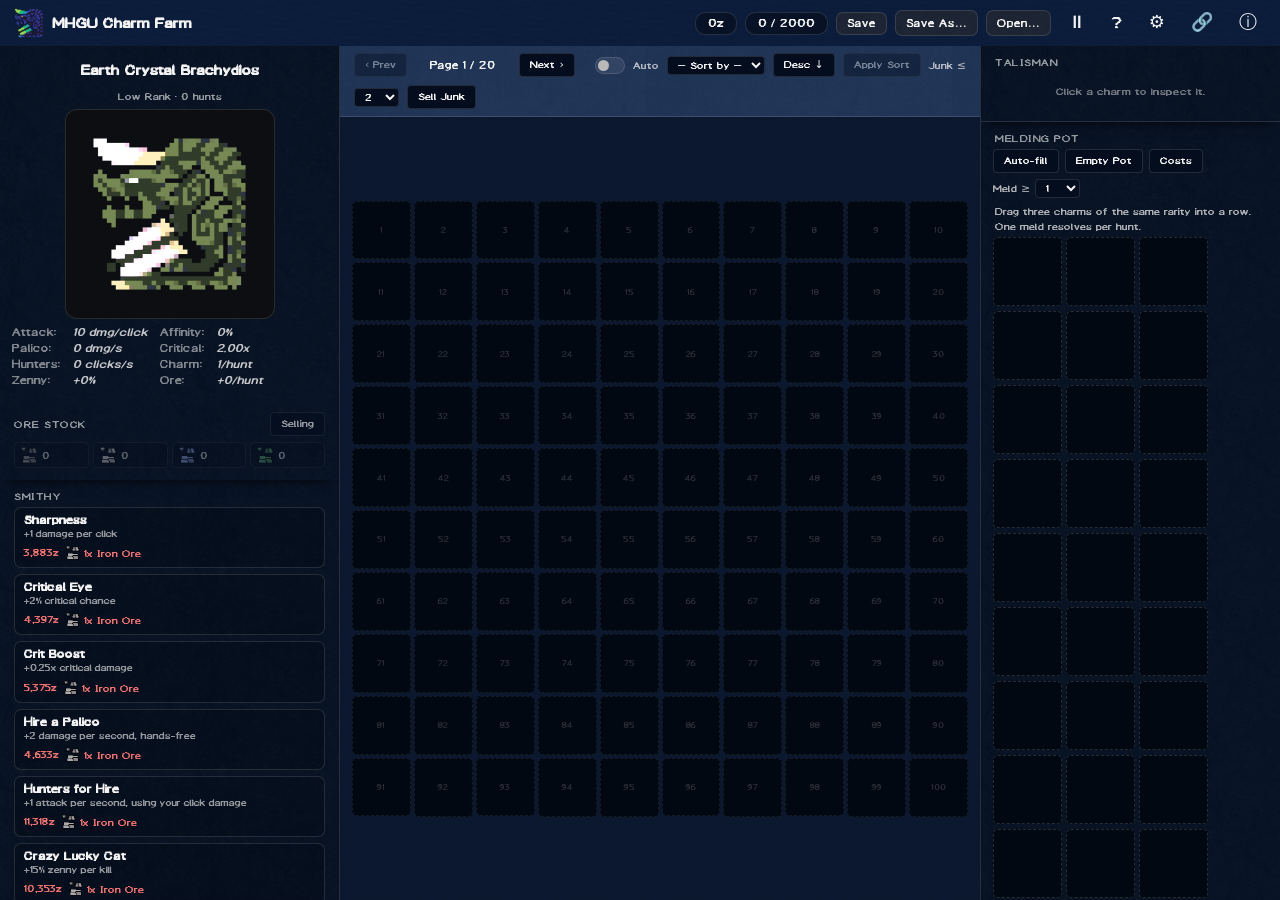
==== commit 70d9c1ca: "Point the modal's intro line at the Home Page Replaces the companion-tools line, which said nothing " ====
--- a/docs/index.html
+++ b/docs/index.html
@@ -194,7 +194,7 @@
 <div id="linksModal" class="modal hidden">
   <div class="modal-card">
     <h2>Other MHGU Apps</h2>
-    <p class="muted">Companion fan tools by the same author. Each opens in a new tab.</p>
+    <p class="muted">For Non-MHGU Apps, you can visit the <a href="https://armoredraven17.github.io/" target="_blank" rel="noopener">Home Page</a></p>
     <ul class="app-links">
       <li>
         <a href="https://armoredraven17.github.io/MHGU-Quest-Randomizer/" target="_blank" rel="noopener">Quest Randomizer</a>
@@ -247,6 +247,10 @@
       <li>
         <a href="https://armoredraven17.github.io/mhgu-armor-viewer/" target="_blank" rel="noopener">Armor Viewer</a>
         <span class="app-desc">Renders a hunter in 3D with every armor piece swappable, so you can mix and match a set.</span>
+      </li>
+      <li>
+        <a href="https://armoredraven17.github.io/mhgu-monster-viewer/" target="_blank" rel="noopener">Monster Viewer</a>
+        <span class="app-desc">Renders every monster in 3D with its own motion lists, so you can watch what they actually do.</span>
       </li>
     </ul>
     <div class="row end gap">
@@ -439,6 +443,6 @@
 <script src="farm.js?v=41"></script>
 <script src="box.js?v=14"></script>
 <script src="ui.js?v=41"></script>
-<script src="app.js?v=40"></script>
+<script src="app.js?v=41"></script>
 </body>
 </html>
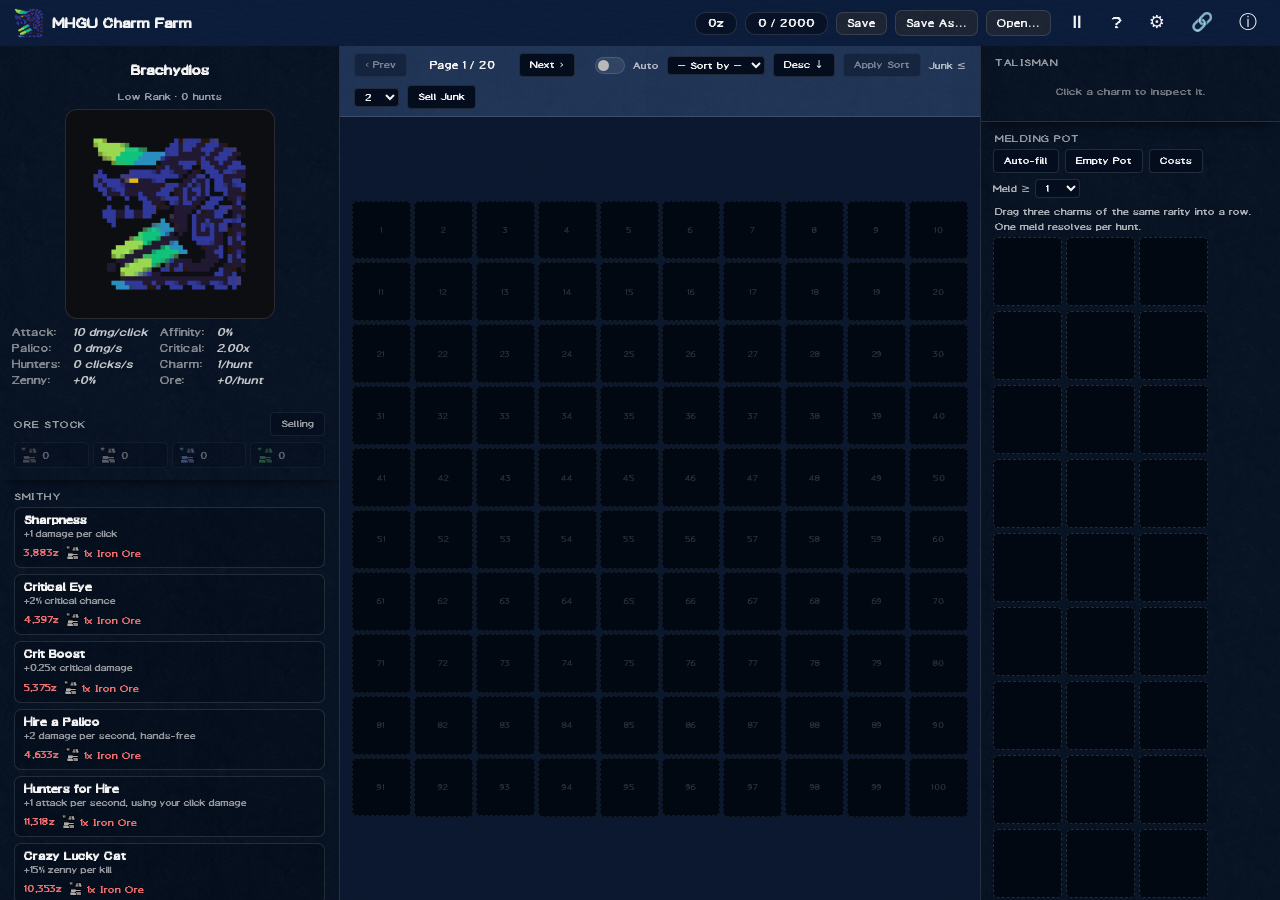
==== commit 31c6e0b3: "Add MHGU Skill Ledger to the Other MHGU Apps modal Co-Authored-By: Claude Opus 5 <noreply@anthropic." ====
--- a/docs/index.html
+++ b/docs/index.html
@@ -251,6 +251,10 @@
       <li>
         <a href="https://armoredraven17.github.io/mhgu-monster-viewer/" target="_blank" rel="noopener">Monster Viewer</a>
         <span class="app-desc">Renders every monster in 3D with its own motion lists, so you can watch what they actually do.</span>
+      </li>
+      <li>
+        <a href="https://armoredraven17.github.io/mhgu-skill-ledger/" target="_blank" rel="noopener">Skill Ledger</a>
+        <span class="app-desc">Every armor skill: the game's own description, then what it actually does, with the numbers.</span>
       </li>
     </ul>
     <div class="row end gap">
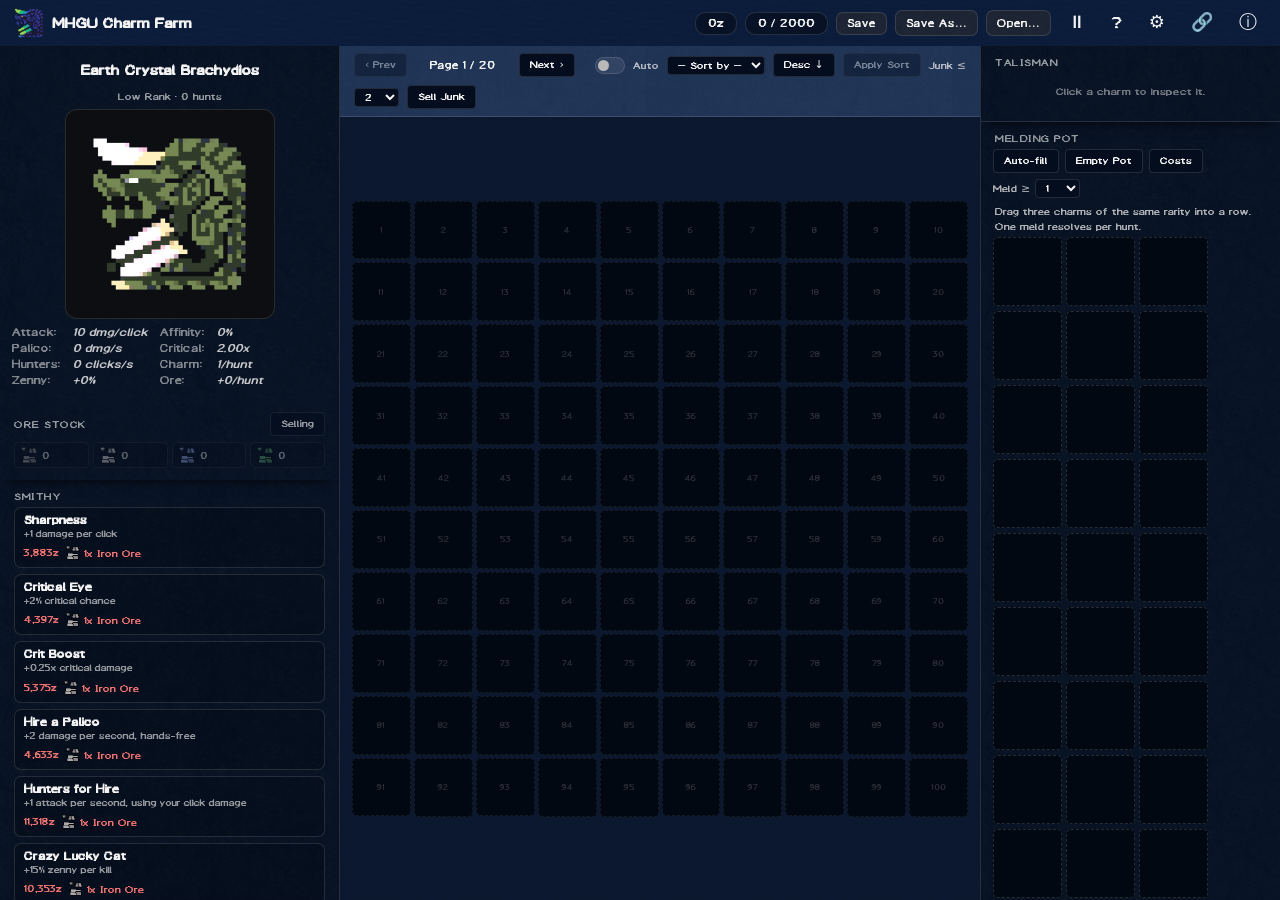
==== commit 6f548158: "Point the Skill Ledger row at its renamed repo The app is now Armor Skills Explained; the old mhgu-s" ====
--- a/docs/index.html
+++ b/docs/index.html
@@ -253,7 +253,7 @@
         <span class="app-desc">Renders every monster in 3D with its own motion lists, so you can watch what they actually do.</span>
       </li>
       <li>
-        <a href="https://armoredraven17.github.io/mhgu-skill-ledger/" target="_blank" rel="noopener">Skill Ledger</a>
+        <a href="https://armoredraven17.github.io/mhgu-armor-skills-explained/" target="_blank" rel="noopener">Armor Skills Explained</a>
         <span class="app-desc">Every armor skill: the game's own description, then what it actually does, with the numbers.</span>
       </li>
     </ul>
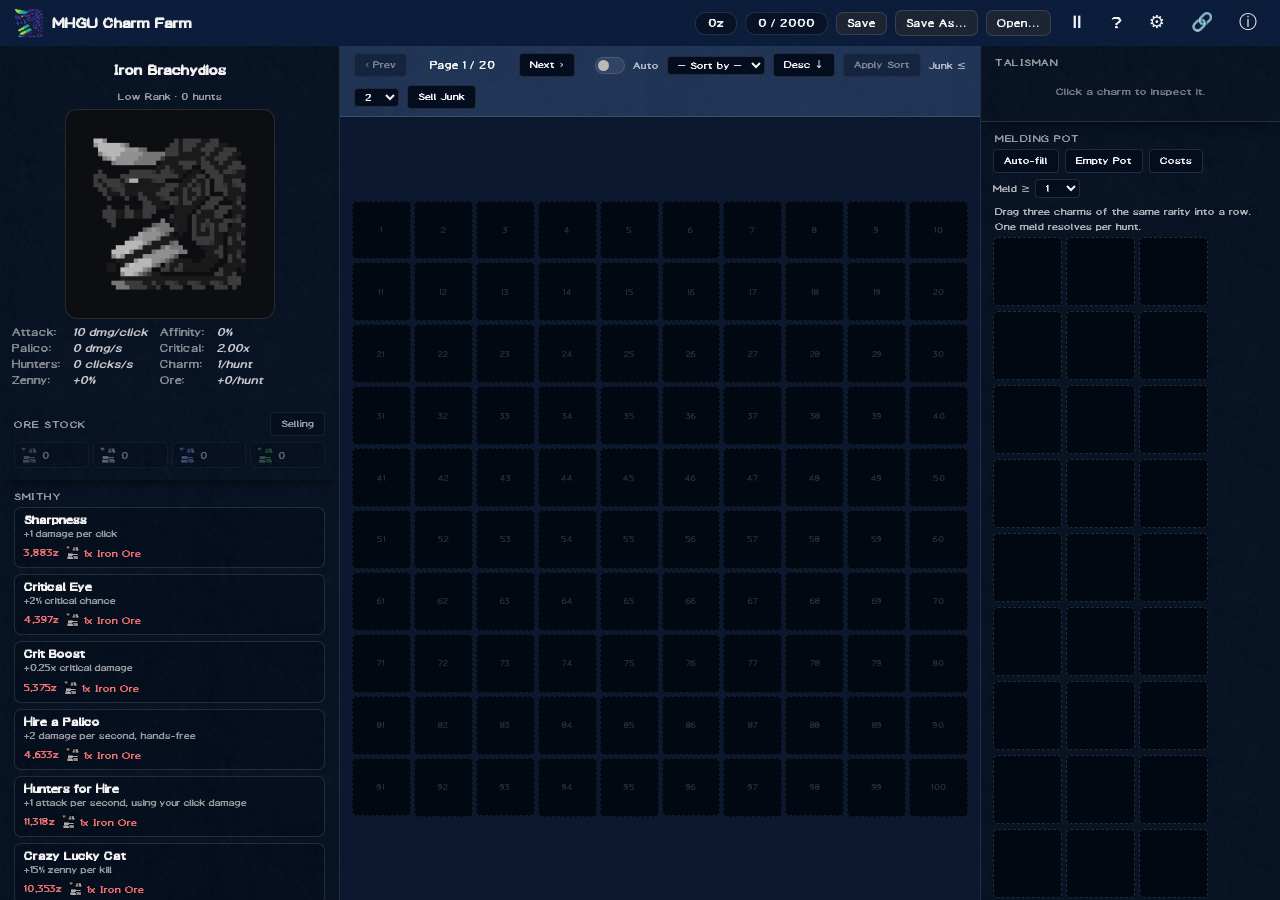
==== commit a82bbac5: "About: AI Use disclosure Anthropic's Claude Code was used for decoding the ROMs, extracting assets, " ====
--- a/docs/index.html
+++ b/docs/index.html
@@ -348,10 +348,7 @@
       three of a rarity into the Melding Pot to get one of the next rarity up. The charms it
       rolls are real — every skill and point value comes from the game's own charm tables, so
       nothing it produces is something MHGU couldn't give you.</p>
-    <p><strong>Development:</strong> Built by the author with substantial help from
-      <a href="https://claude.com/claude-code" target="_blank" rel="noopener">Claude Code</a>,
-      Anthropic's AI coding tool. Most of the code, the data-extraction scripts and this page
-      were written with AI assistance, reviewed and directed by the author.</p>
+    <p><strong>AI Use:</strong> Anthropic's <a href="https://claude.com/claude-code" target="_blank" rel="noopener">Claude Code</a> was used for decoding the ROMs, extracting assets, code generation and code assistance. <strong>However, this app was manually reviewed, tested, validated and revised by me.</strong></p>
     <p><strong>Charm tables, ore names, prices and mining ranks:</strong> derived from
       <a href="https://mhgu.kiranico.com" target="_blank" rel="noopener">Kiranico</a> and the
       community MHGU database.</p>
